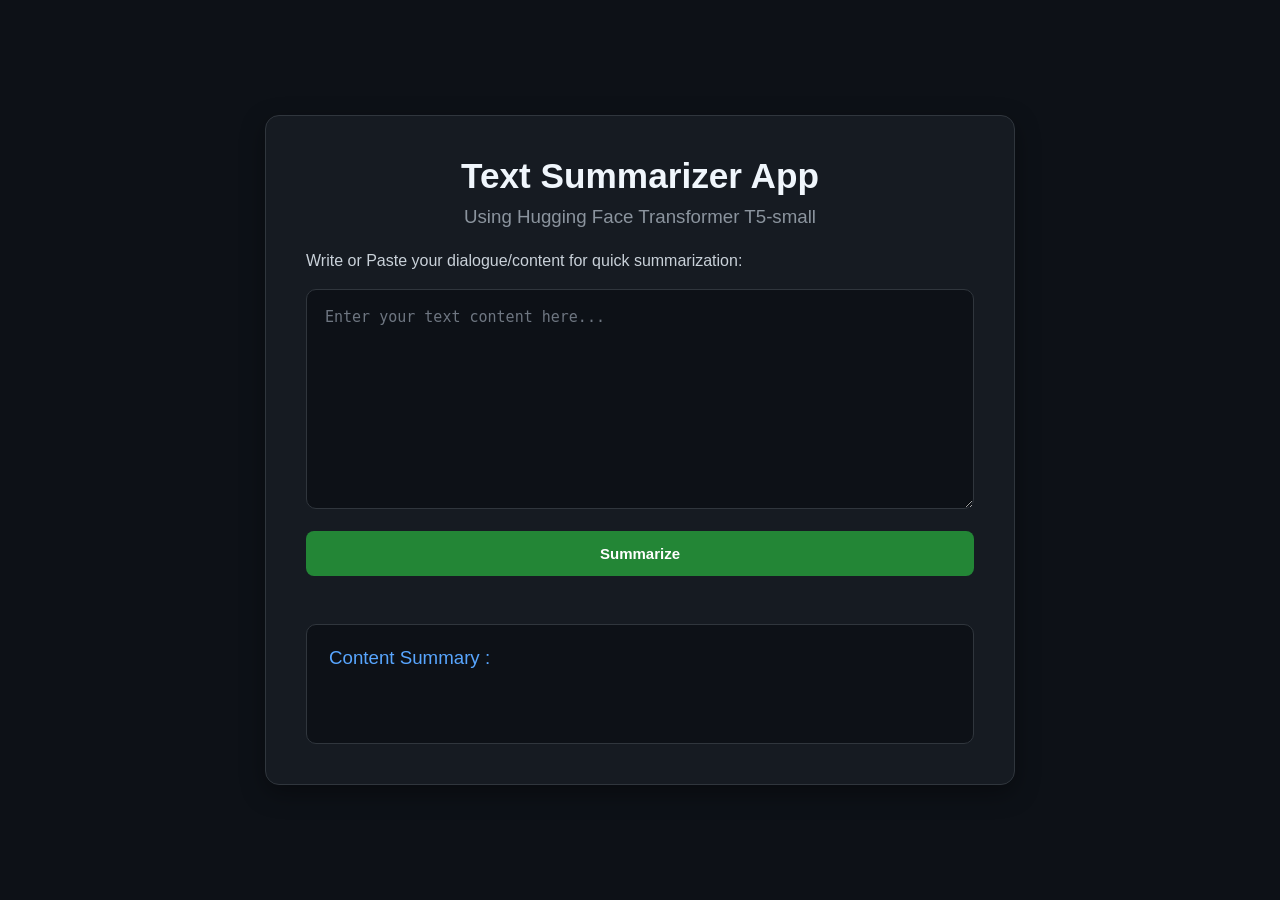
==== index.html @ e6979c80 "Initial Commit" ====
<!DOCTYPE html>
<html lang="en">
<head>
    <meta charset="UTF-8">
    <meta name="viewport" content="width=device-width, initial-scale=1.0">
    <title>Text Summarizer</title>
    <link rel="stylesheet" href="style.css">
</head>
<body>
    <div class="container">
        <h1>Text Summarizer App</h1>
        <h3>Using Hugging Face Transformer T5-small</h3>
        <p>Write or Paste your dialogue/content for quick summarization:</p>
        
        <form id="summarization-form">
            <textarea id="dialogue-input" placeholder="Enter your text content here..." required></textarea>
            <button type="submit">Summarize</button>
        </form>
        <br>
        <div id="summary-output">
            <h3 id="summary-head">Content Summary :</h3>
            <p id="summary-text"></p>
        </div>
    </div>
</body>
</html>
---- style.css ----
/* Github Inspired Dark Theme */

* {
    margin: 0;
    padding: 0;
    box-sizing: border-box;
}

body {
    background-color: #0d1117;
    color: #e6edf3;
    font-family: -apple-system, BlinkMacSystemFont,
                 "Segoe UI", Helvetica, Arial, sans-serif;

    display: flex;
    justify-content: center;
    align-items: center;

    min-height: 100vh;
    padding: 20px;
}

.container {
    width: 100%;
    max-width: 750px;

    background: #161b22;
    border: 1px solid #30363d;

    border-radius: 14px;

    padding: 40px;

    box-shadow:
        0 8px 24px rgba(0,0,0,0.35);

}

h1 {
    font-size: 2.2rem;
    margin-bottom: 10px;

    text-align: center;

    color: #f0f6fc;
}

h3 {
    color: #8b949e;
    font-weight: 500;

    margin-bottom: 20px;
    text-align: center;
}

p {
    color: #c9d1d9;
    margin-bottom: 15px;

    line-height: 1.6;
}

textarea {
    width: 100%;
    min-height: 220px;

    background: #0d1117;

    border: 1px solid #30363d;

    color: #e6edf3;

    padding: 18px;

    border-radius: 10px;

    font-size: 15px;

    resize: vertical;

    outline: none;

    transition: 0.2s ease;
}

textarea:focus {
    border-color: #2f81f7;

    box-shadow:
        0 0 0 3px rgba(47,129,247,0.2);
}

textarea::placeholder {
    color: #6e7681;
}

button {
    margin-top: 18px;

    width: 100%;

    padding: 14px;

    background: #238636;

    border: none;

    border-radius: 8px;

    color: white;

    font-size: 15px;

    font-weight: 600;

    cursor: pointer;

    transition: 0.2s ease;
}

button:hover {
    background: #2ea043;
}

button:active {
    transform: scale(0.98);
}

#summary-output {
    margin-top: 30px;

    padding: 22px;

    background: #0d1117;

    border: 1px solid #30363d;

    border-radius: 10px;

    min-height: 120px;
}

#summary-head {
    color: #58a6ff;

    margin-bottom: 12px;

    text-align: left;
}

#summary-text {
    color: #c9d1d9;

    line-height: 1.7;
}

@media (max-width: 700px) {

    .container {
        padding: 25px;
    }

    h1 {
        font-size: 1.8rem;
    }

    textarea {
        min-height: 180px;
    }

}
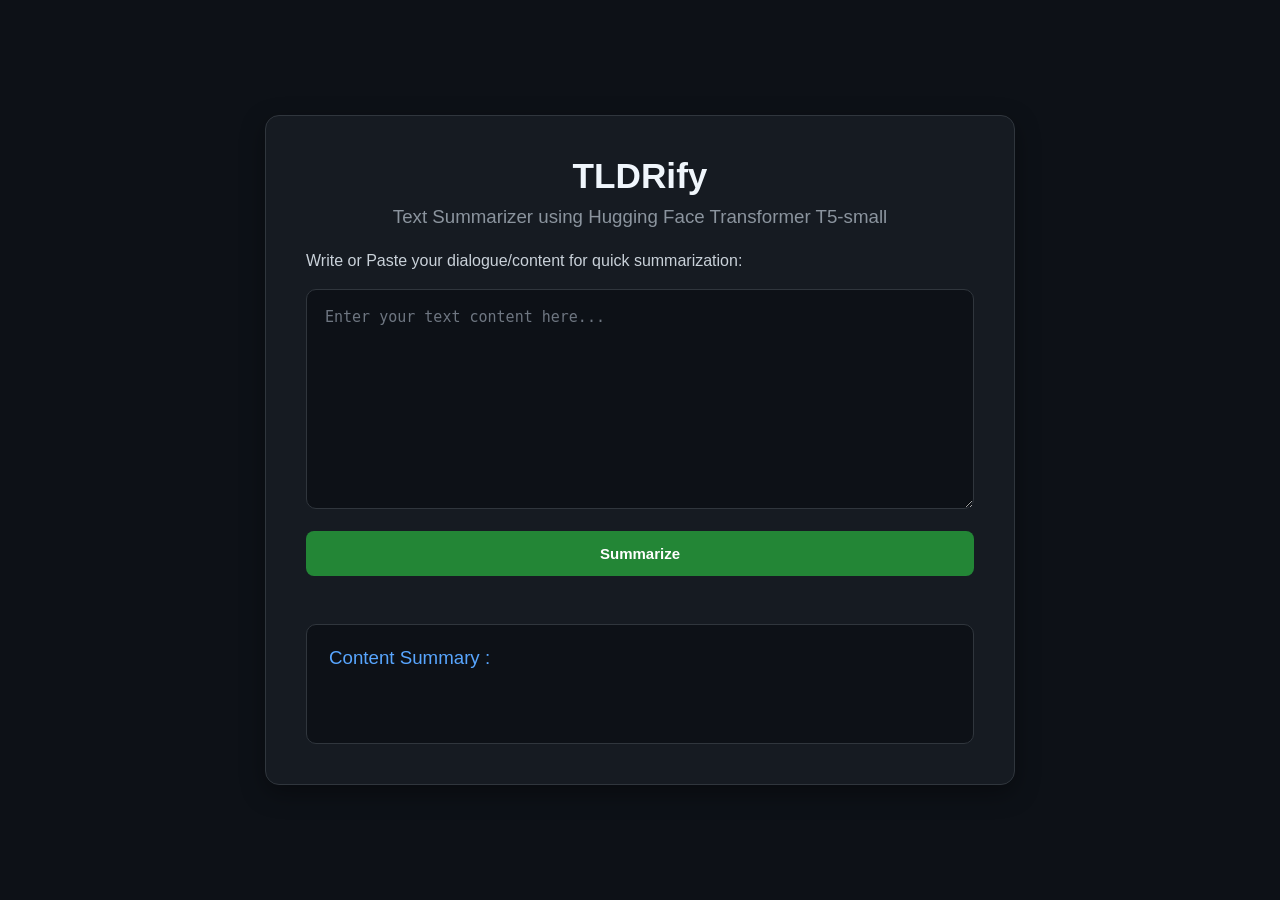
==== commit 35d286f0: "Final Version with T5 Small" ====
--- a/index.html
+++ b/index.html
@@ -3,13 +3,13 @@
 <head>
     <meta charset="UTF-8">
     <meta name="viewport" content="width=device-width, initial-scale=1.0">
-    <title>Text Summarizer</title>
+    <title>TLDRify</title>
     <link rel="stylesheet" href="style.css">
 </head>
 <body>
     <div class="container">
-        <h1>Text Summarizer App</h1>
-        <h3>Using Hugging Face Transformer T5-small</h3>
+        <h1>TLDRify</h1>
+        <h3>Text Summarizer using Hugging Face Transformer T5-small</h3>
         <p>Write or Paste your dialogue/content for quick summarization:</p>
         
         <form id="summarization-form">
@@ -22,5 +22,46 @@
             <p id="summary-text"></p>
         </div>
     </div>
+
+    <script>
+        document.getElementById("summarization-form").addEventListener("submit", async (e) => {
+            e.preventDefault();
+            
+
+        // get references to elements
+            const dialogueInput = document.getElementById("dialogue-input");
+            const summaryText = document.getElementById("summary-text");
+            const submitButton = e.target.querySelector("button");
+        
+            const dialogue = dialogueInput.value.trim();
+            if (!dialogue) return;
+        
+            // show processing message and disable button
+            summaryText.innerText = "Processing...";
+            submitButton.disabled = true;
+        
+            try{
+                // send Dialogue (post req) to backend
+                const response = await fetch("/summarize/", {
+                    method: "POST",
+                    headers: { "Content-Type": "application/json" },
+                    body: JSON.stringify({ dialogue }),
+                });
+        
+                if (!response.ok) {
+                    throw new Error(`Server error: ${response.status}`);
+                }
+        
+                const data = await response.json();
+                summaryText.innerText = data.summary || "No summary returned.";
+            } 
+            catch (err) {
+                summaryText.innerText = `Error: ${err.message}`;
+            } 
+            finally {
+                submitButton.disabled = false;
+            }
+        });
+    </script>
 </body>
 </html>
